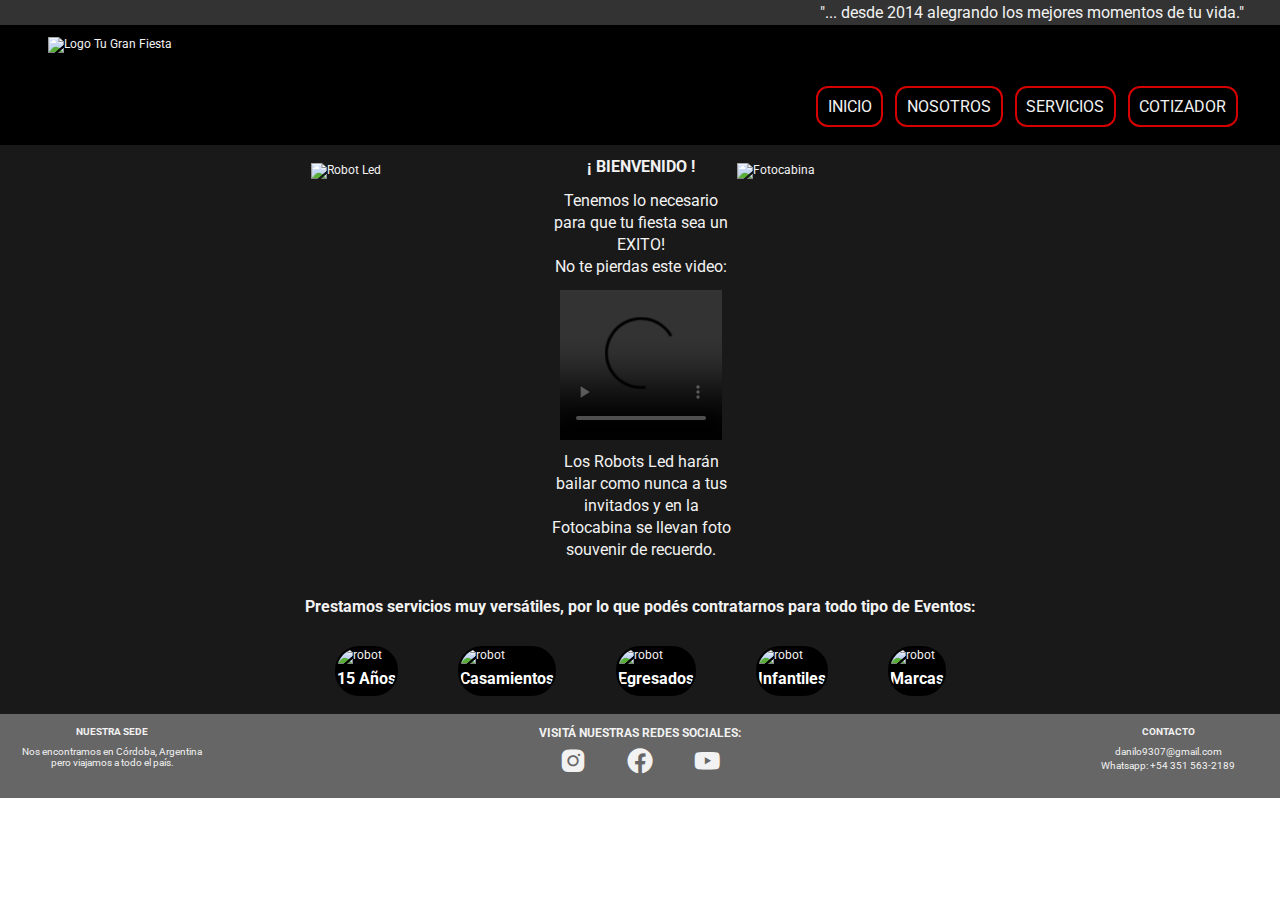
==== index.html @ ae7468dd "First Commit - only "COTIZADOR" tab without finish" ====
<!DOCTYPE html>
<html lang="es">
<head>
    <meta charset="UTF-8">
    <meta http-equiv="X-UA-Compatible" content="IE=edge">
    <meta name="viewport" content="width=device-width, initial-scale=1.0">
    <title>TU GRAN FIESTA</title>
    <link rel="stylesheet" href="./style.css">
    <link href='https://unpkg.com/boxicons@2.1.2/css/boxicons.min.css' rel='stylesheet'>
    <link rel="preconnect" href="https://fonts.googleapis.com">
<link rel="preconnect" href="https://fonts.gstatic.com" crossorigin>
<link href="https://fonts.googleapis.com/css2?family=Roboto:wght@300;400;500;700;900&display=swap" rel="stylesheet">
</head>
<body>
    <div class="container">
        <div class="top-header">"... desde 2014 alegrando los mejores momentos de tu vida."</div>
        <header class="header">
            <img class="logo" src="./Assets/logo.svg" alt="Logo Tu Gran Fiesta">
            <nav class="navbar">
                <ul>
                    <li><a href="./index.html">INICIO</a></li>
                    <li><a href="./nosotros.html">NOSOTROS</a></li>
                    <li><a href="./servicios.html">SERVICIOS</a></li>
                    <li><a href="./cotizador.html">COTIZADOR</a></li>
                </ul>
            </nav>
        </header>
        <main class="main">
            <div class="welcome">
                <img class="welcome_robot" src="./Assets/img/robot.jpg" alt="Robot Led">
                <section class="welcome_text">
                    <h3>¡ BIENVENIDO !</h3>
                    <p>Tenemos lo necesario para que tu fiesta sea un EXITO!<br>
                    No te pierdas este video:</p>
                    <video class="video-intro" src="./Assets/video-intro.mp4" controls preload="auto"></video>
                    <P>Los Robots Led harán bailar como nunca a tus invitados y en la Fotocabina se llevan foto souvenir de recuerdo.</P>
                </section>
                <img class="welcome_photobooth" src="./Assets/img/fotocabina.jpg" alt="Fotocabina">
            </div>
            <div class="events-title">
                <h3>Prestamos servicios muy versátiles, por lo que podés contratarnos para todo tipo de Eventos:</h3>
            </div>
            <section class="events-cards">
                <div class="card-1 cards">
                    <a href="./servicios.html">
                        <img src="./Assets/img/15anos.jpg" alt="robot">
                        <h4>15 Años</h4>
                    </a>  
                </div>
                <div class="card-2 cards">
                    <a href="./servicios.html">
                        <img src="./Assets/img/casamiento.jpg" alt="robot">
                        <h4>Casamientos</h4>
                    </a>  
                </div>
                <div class="card-3 cards">
                    <a href="./servicios.html">
                        <img src="./Assets/img/egresados.jpg" alt="robot">
                        <h4>Egresados</h4>
                    </a>  
                </div>
                <div class="card-4 cards">
                    <a href="./servicios.html">
                        <img src="./Assets/img/infantil.jpg" alt="robot">
                        <h4>Infantiles</h4>
                    </a>  
                </div>
                <div class="card-5 cards">
                    <a href="./servicios.html">
                        <img src="./Assets/img/marcas.jpg" alt="robot">
                        <h4>Marcas</h4>
                    </a>  
                </div>
            </section>
        </main>
        <footer class="footer">
            <div class="left-footer">
                <h5>NUESTRA SEDE</h5>
                <p>Nos encontramos en Córdoba, Argentina<br> 
                    pero viajamos a todo el país.</p>
            </div>
            <div class="center-footer">
                <h4>VISITÁ NUESTRAS REDES SOCIALES:</h4>
                <div class="social-media">
                    <a href="https://www.instagram.com/tugranfiesta/">
                        <i class='bx bxl-instagram-alt'></i>
                    </a>
                    <a href="https://www.facebook.com/tugranfiestacba1">
                        <i class='bx bxl-facebook-circle'></i>
                    </a>
                    <a href="https://www.youtube.com/channel/UCxOpZVan2nABg8GLv74N-xg">
                        <i class='bx bxl-youtube'></i>
                    </a>
                </div>
            </div>
            <div class="right-footer">
                <h5>CONTACTO</h5>
                <p>danilo9307@gmail.com</p>
                <p>Whatsapp: +54 351 563-2189</p>
            </div>
            
        </footer>
    </div>
</body>
</html>
---- style.css ----
:root {
    --white: #f2f2f2;
    --gray-1: #666666;
    --gray-2: #4d4d4d;
    --gray-3: #333333;
    --gray-4: #191919;
    --black: #000000;
    --red: #D50000;
    --less-red: #D56868;
}

* {
    margin: 0;
    padding: 0;
    box-sizing: border-box;
    font-family: 'Roboto', sans-serif;
    color: var(--white);
}

html {
    font-size: 12px;
    width: 100vw;
    height: 100%;
}

.container {
    min-width: 660px;
    width: 100vw;
    height: 100%;
    background-color: var(--gray-4);
}

.container > * {
    /* border: 1px solid black; */
    margin: 0rem auto;
}

.main {
    display: grid;
    grid-template-rows: auto;
    justify-content: center;
    min-width: 55rem;
    max-width: 1200px;
}

/* ESTILOS PARA INDEX.HTML */

/* HEADER */

.top-header {
    display: block;
    margin: 0rem;
    background-color: #333333;
    text-align: right;
    padding: 0.3rem 3rem;
    font-size: 1.3rem;
    
}

.header {
    background-color: black;
    color: white;
    width: 100%;
    height: 10rem;
    padding: 0rem 3rem;
    display: flex;
    align-items: flex-end;
    justify-content: space-between;
}

.logo {
    height: 8rem;
    margin: 1rem;
}

.navbar {
    margin-bottom: 1rem;
}

.navbar ul {
    display: flex;
    flex-wrap: nowrap;

}

.navbar ul li {
    font-size: 1.3rem;
    text-decoration: none;
    list-style-type: none;
    padding: 0.8rem;
    border: 2px solid var(--red);
    margin: 0.5rem;
    border-radius: 1rem;
}

.navbar ul li:hover {
background-color: var(--gray-1);
}

.navbar ul li a {
    text-decoration: none;
}

/* BIENVENIDO */

.welcome {
    display: flex;
    justify-content: space-around;
    margin: 1rem 0;
}

.welcome img {
    min-width: 35%;
    max-width: 90%;
    max-height: 90%;
    margin: 0.5rem;
}

.welcome_text {
    min-width: 15rem;
    max-width: 40rem;
    display: flex;
    flex-direction: column;
    justify-content: center;
}

.welcome_text > * {
    text-align: center;
    line-height: 140%;
    margin-bottom: 1rem;
    font-size: 1.3rem;
    
}

.video-intro {
    width: 90%;
    display: block;
    margin-left: auto;
    margin-right: auto;
}

/*TODO TIPO DE EVENTOS*/

.events-title {
    margin: 1rem auto 2rem auto;
}
.events-title h3 {
    font-size: 1.3rem;
}

.events-cards > * {
    border: 1px solid black;
    margin: 0.7rem;
}

.events-cards {
    display: flex;
    justify-content: space-around;
    flex-wrap: wrap;
}

.cards {
    background-color: black;
    margin: 0.5rem;
    border-radius: 2rem;
    overflow: hidden;
    border: 2px solid black;
}

.cards img {
    width: 13rem;
}

.cards img:hover {
    opacity: 0.60;
}

.cards a {
    text-decoration: none;
}

.cards h4 {
    text-align: center;
    font-size: 1.3rem;
    margin: 0.5rem 0;
    color: white;
}

/*FOOTER*/

.footer {
    background-color: var(--gray-1);
    height: 7rem;
    margin-top: 1rem;
    padding: 1rem;
    display: flex;
    justify-content: space-between;
}

/*LEFT FOOTER + RIGHT FOOTER*/

.left-footer, .right-footer {
    width: 200px;
    text-align: center;
}

.left-footer *, .right-footer * {
    display: block;
}

.left-footer h5, .right-footer h5 {
    margin-bottom: 0.8rem;
    
}

.left-footer p, .right-footer p {
    font-size: 0.8rem;
    margin-bottom: 0.2rem;
}

/* CENTER FOOTER */

.social-media {
    display: flex;
    justify-content: space-around;
    margin-top: 0.5rem;
}

.social-media i {
font-size: 30px;
}

/* RESPONSIVE INDEX */

@media (max-width:1024px) {
    .cards {
        margin: 1.8rem;
    }
    .cards img {
        width: 15rem;
    }
    .welcome_text > * {
        font-size: 1.2rem;
    }
    .navbar ul li{
        font-size: 1.2rem
    }
}

@media (max-width:768px) {
    html {
        font-size: 16px;
        width: 100vw;
        height: 100%;
    }

    .top-header {
        font-size: 1rem;
    }

    .main {
        min-width: 40rem;
        max-width: 100vw;
    }
    
    .navbar ul li{
        font-size: 0.9rem
    }

    .main h3 {
        text-align: center;
        margin: 1.5rem 3rem
    }

    .cards {
        margin: 1.5rem;
    }
    .cards img {
        width: 16rem;
    }   
    .welcome {
    flex-wrap: wrap;
    }
    .welcome img {
     max-width: 40%;
     margin: 3rem 0rem;
    }
    .welcome_text {
     order: 2;
     max-width: 70%;
    }
    .footer {
    
        height: 23rem;
        display: block;
        text-align: center;
        padding-top: 2rem;
    }
    
    .left-footer, .right-footer {
        width: 100%;
        margin-bottom: 3rem;
    }
    
    .left-footer h5, .right-footer h5 {
        margin-bottom: 0.8rem;
        font-size: 1.5rem;
    }
    
    .left-footer p, .right-footer p {
        font-size: 1.2rem;
        margin-bottom: 0.2rem;
        width: 100%;
    }
    
    .social-media {
        display: flex;
        justify-content: center;
        margin-top: 1rem;
        margin-bottom: 2rem;
    }
    
    .social-media i {
    font-size: 30px;
    margin: 0 1.5rem;
    }
    .center-footer h4 {
        font-size: 1.5rem;
    }
}






/* ESTILOS PARA SERVICIOS.HTML */

/* VISIBLE */

.main-servicios {
    margin: 2.5rem auto 2.5rem auto;
    max-width: 1200px;
}

.robot-service, .fullphotobooth-service {
    width: 100%;
    margin-bottom: 2rem;
}
.robot-service *, .fullphotobooth-service * {
    margin: 0.5rem 0;
}

.robot-section_visible_preview, .fullphotobooth-section_visible_preview {
    display: flex;
    justify-content: space-between;
}

.robot-section_visible_preview *, .fullphotobooth-section_visible_preview * {
    margin: 0 1rem;
    width: 50%;
}
.robot-section_visible h3, .fullphotobooth-section_visible h3 {
    background-color: var(--red);
    padding: 0.8rem;
    margin-bottom: 2rem;
}

.robot-section_visible_preview_info, .fullphotobooth-section_visible_preview_info {
    display: flex;
    justify-content: space-between;
    align-items: center;
    flex-direction: column;
}
.robot-section_visible_preview_info p, .fullphotobooth-section_visible_preview_info p {
    width: 100%;
    line-height: 160%;
    text-align: justify;
    font-size: 1.3rem;
    
}
.robot-section_visible_preview_info button, .fullphotobooth-section_visible_preview_info button {
    width: 80%;
    background-color: var(--red);
    padding: 0.5rem;
}
.robot-section_visible_preview_info button:hover, .fullphotobooth-section_visible_preview_info button:hover {
    background-color: var(--less-red);
}

/* INVISIBLE */

.robot-section_invisible, .fullphotobooth-section_invisible {
    margin-top: 3rem;
    justify-content: space-between;
}
.robot-section_invisible *, .fullphotobooth-section_invisible * {
    margin: 0 1rem;
    width: 50%;
}
.robot-section_invisible_photos img, .fullphotobooth-section_invisible_photos img {
    width: 100%;
    margin-bottom: 2rem;
}

.robot_section_invisible_moreinfo, .fullphotobooth_section_invisible_moreinfo {
    display: flex;
    justify-content: space-between;
    align-items: space-between;
    flex-direction: column;
}

.robot-section_invisible_moreinfo_text, .fullphotobooth-section_invisible_moreinfo_text {
    width: 100%;
}

.robot-section_invisible_moreinfo_text *, .fullphotobooth-section_invisible_moreinfo_text * {
    width: 100%;
    line-height: 160%;
    text-align: justify;
    hyphens: auto;
    padding-right: 1.5rem;
    
}
.robot-section_invisible_moreinfo_text h4, .fullphotobooth-section_invisible_moreinfo_text h4 {
    margin-top: 2rem;
}
.robot-section_invisible_moreinfo_text li, .fullphotobooth-section_invisible_moreinfo_text li {
    margin-top: 1rem;
    padding-left: 0rem;
}
.robot-section_invisible_moreinfo_text li span, .fullphotobooth-section_invisible_moreinfo_text li span {
    margin-left: 0rem;
    margin-top: 2rem;
    font-weight: 600;
}

.robot-section_invisible_moreinfo button, .fullphotobooth-section_invisible_moreinfo button {
    display: inline;
    margin-top: 4rem;
    width: 80%;
    background-color: var(--red);
    padding: 0.5rem;
}
.robot-section_invisible_moreinfo button:hover, .fullphotobooth-section_invisible_moreinfo button:hover {
    background-color: var(--less-red);
}

/* RESPONSIVE SERVICIOS*/

@media (max-width:1024px) {
    .robot-section_visible_preview, .fullphotobooth-section_visible_preview {
        font-size: 1rem;
    }
}

@media (max-width:768px) {
    .robot-section_visible_preview, .fullphotobooth-section_visible_preview {
        flex-direction: column;
    }
    .robot-section_visible_preview p, .fullphotobooth-section_visible_preview p {
        margin: 1rem 0;
    }
    .robot-section_visible_preview *, .fullphotobooth-section_visible_preview * {
        width: 90%;
    }
    .robot-section_invisible *, .fullphotobooth-section_invisible * {
        margin: 0 0.5rem;
        font-size: 0.9rem;
    }
}






/* ESTILOS PARA NOSOTROS.HTML */

.main-nosotros{
    margin: 2.5rem auto 2.5rem auto;

    max-width: 1200px;
}

.title {
    background-color: var(--red);
    padding: 0.8rem;
    margin-bottom: 2.5rem;
}


.team {
    width: 100%;
    justify-items: center;
    display: grid;
    grid-template-columns: 1fr 1fr;
}

.team * {
    width: 100%;
    max-width: 90%;
    padding: 1rem;
}

.team p {
margin-top: 3rem;
text-align: justify;
hyphens: auto;
line-height: 200%;
font-size: 1.3rem;
width: 80%;
}

/* RESPONSIVE NOSOTROS */

@media (max-width:1024px) {
    .team p {
        font-size: 1rem;
    }
}

@media (max-width:768px) {
    .team p {
        font-size: 1.3rem;
        margin-top: 0;
    }
    .team {
    grid-template-columns: 1fr;
    }
    
    .team p:nth-child(3) {
        grid-row: 4;
    }
    .team p:nth-child(6) {
        grid-row: 8;
    }
}






/* ESTILOS PARA COTIZADOR.HTML */

.main-cotizador {
    max-width: 1200px;
    height: 100vh;
}
.oops {
    margin-top: 2rem;
    margin-bottom: 4rem;
    display: flex;
    flex-direction: column;
    align-items: center;
}
.oops img {
    width: 30%;
}
.oops h5 {
    margin-top: 1rem;
    font-size: 1.3rem;
}
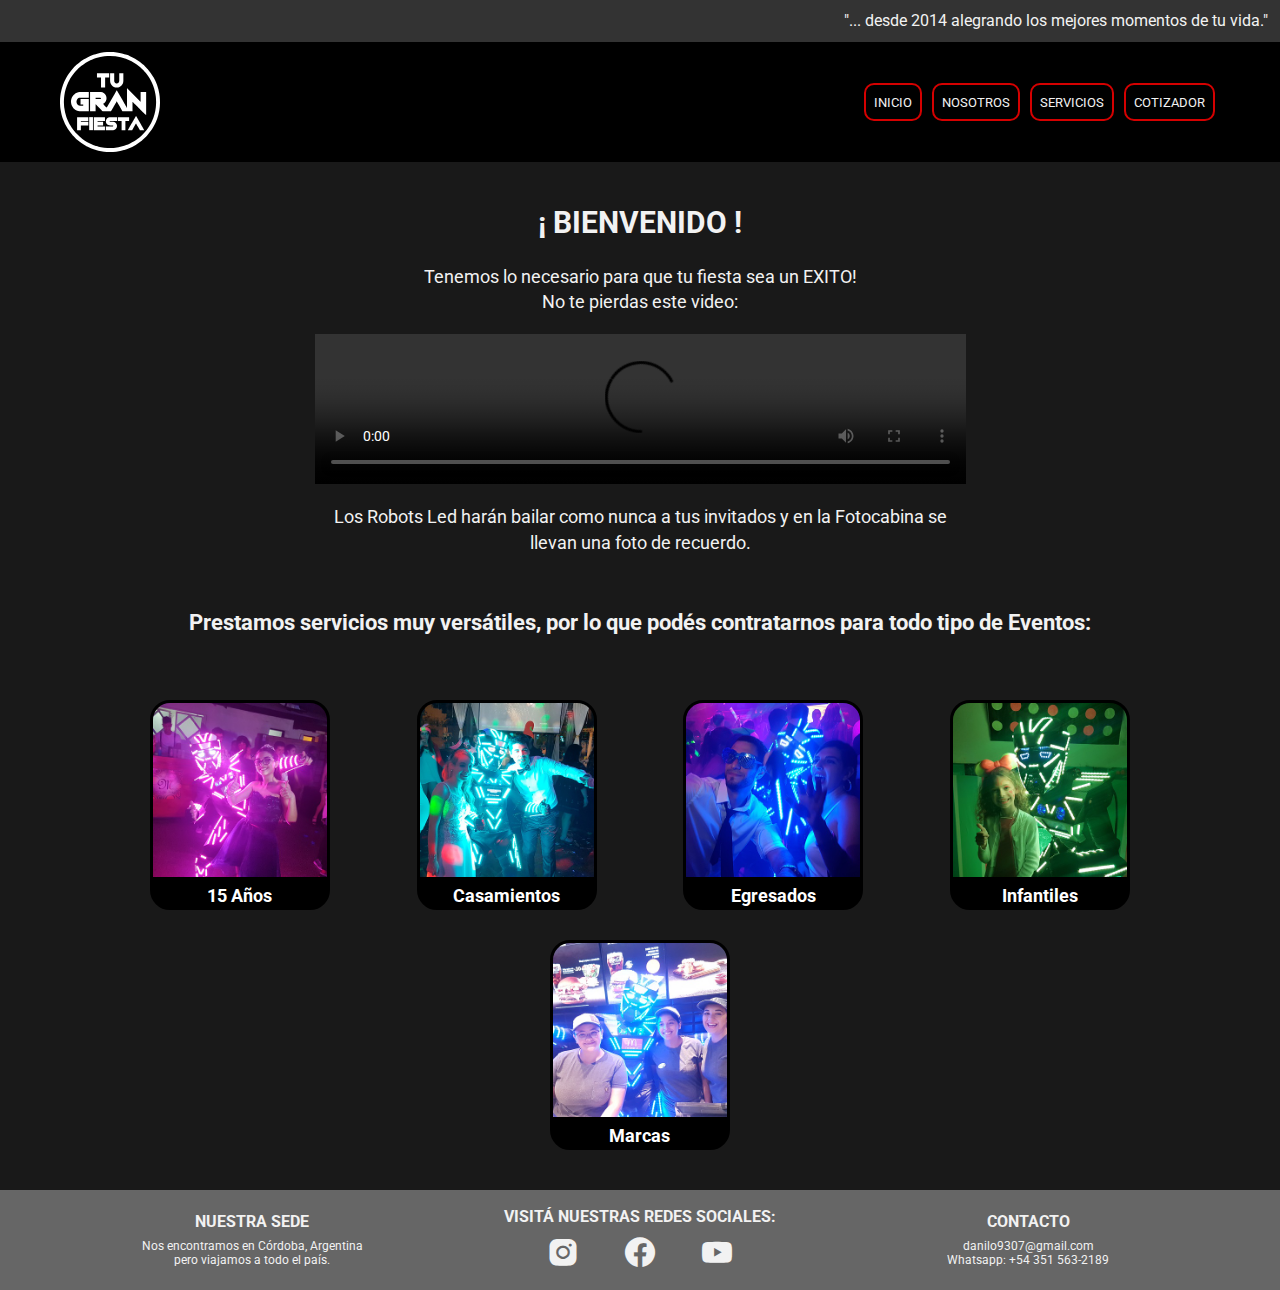
==== commit 62f17cbf: "fixed responsive" ====
--- a/index.html
+++ b/index.html
@@ -13,7 +13,7 @@
 </head>
 <body>
     <div class="container">
-        <div class="top-header">"... desde 2014 alegrando los mejores momentos de tu vida."</div>
+        <div class="top-header"><p>"... desde 2014 alegrando los mejores momentos de tu vida."</p></div>
         <header class="header">
             <img class="logo" src="./Assets/logo.svg" alt="Logo Tu Gran Fiesta">
             <nav class="navbar">
@@ -33,7 +33,7 @@
                     <p>Tenemos lo necesario para que tu fiesta sea un EXITO!<br>
                     No te pierdas este video:</p>
                     <video class="video-intro" src="./Assets/video-intro.mp4" controls preload="auto"></video>
-                    <P>Los Robots Led harán bailar como nunca a tus invitados y en la Fotocabina se llevan foto souvenir de recuerdo.</P>
+                    <P>Los Robots Led harán bailar como nunca a tus invitados y en la Fotocabina se llevan una foto de recuerdo.</P>
                 </section>
                 <img class="welcome_photobooth" src="./Assets/img/fotocabina.jpg" alt="Fotocabina">
             </div>
--- a/style.css
+++ b/style.css
@@ -15,32 +15,34 @@
     box-sizing: border-box;
     font-family: 'Roboto', sans-serif;
     color: var(--white);
+
 }
 
 html {
-    font-size: 12px;
-    width: 100vw;
-    height: 100%;
+    font-size: 10px;
 }
 
 .container {
-    min-width: 660px;
-    width: 100vw;
+    width: 100%;
     height: 100%;
     background-color: var(--gray-4);
 }
 
 .container > * {
-    /* border: 1px solid black; */
-    margin: 0rem auto;
+    margin: 0 auto;
 }
 
 .main {
     display: grid;
     grid-template-rows: auto;
     justify-content: center;
-    min-width: 55rem;
-    max-width: 1200px;
+    width: 95%;
+    margin: 15px auto;
+}
+
+.main > * {
+    padding: 10px;
+    margin: 0 auto;
 }
 
 /* ESTILOS PARA INDEX.HTML */
@@ -48,33 +50,32 @@
 /* HEADER */
 
 .top-header {
-    display: block;
-    margin: 0rem;
     background-color: #333333;
-    text-align: right;
-    padding: 0.3rem 3rem;
     font-size: 1.3rem;
-    
+    width: 100%;
+    padding: 1rem;
+
+}
+
+.top-header > p {
+    text-align: end;
 }
 
 .header {
     background-color: black;
     color: white;
     width: 100%;
-    height: 10rem;
-    padding: 0rem 3rem;
-    display: flex;
-    align-items: flex-end;
+    height: 120px;
+    display: flex;
+    flex-direction: row;
+    align-items: center;
     justify-content: space-between;
+    padding: 10px 60px;
+
 }
 
 .logo {
-    height: 8rem;
-    margin: 1rem;
-}
-
-.navbar {
-    margin-bottom: 1rem;
+    height: 100px;
 }
 
 .navbar ul {
@@ -87,10 +88,10 @@
     font-size: 1.3rem;
     text-decoration: none;
     list-style-type: none;
-    padding: 0.8rem;
+    padding: 8px;
     border: 2px solid var(--red);
-    margin: 0.5rem;
-    border-radius: 1rem;
+    margin: 5px;
+    border-radius: 10px;
 }
 
 .navbar ul li:hover {
@@ -99,6 +100,7 @@
 
 .navbar ul li a {
     text-decoration: none;
+    font-size: 15px;
 }
 
 /* BIENVENIDO */
@@ -106,69 +108,63 @@
 .welcome {
     display: flex;
     justify-content: space-around;
-    margin: 1rem 0;
-}
-
-.welcome img {
-    min-width: 35%;
-    max-width: 90%;
-    max-height: 90%;
-    margin: 0.5rem;
+    align-items: center;
+}
+
+.welcome > * {
+    width: 33%;
 }
 
 .welcome_text {
-    min-width: 15rem;
-    max-width: 40rem;
+    height: 100%;
     display: flex;
     flex-direction: column;
-    justify-content: center;
+    justify-content: space-evenly;
+    align-items: center;
+    margin: 15px 15px;
 }
 
 .welcome_text > * {
     text-align: center;
     line-height: 140%;
-    margin-bottom: 1rem;
     font-size: 1.3rem;
+    width: 100%;
+}
+
+.welcome_text h3 {
+    font-size: 2rem;
     
 }
 
-.video-intro {
-    width: 90%;
-    display: block;
-    margin-left: auto;
-    margin-right: auto;
-}
-
 /*TODO TIPO DE EVENTOS*/
 
-.events-title {
-    margin: 1rem auto 2rem auto;
-}
+
 .events-title h3 {
-    font-size: 1.3rem;
-}
-
-.events-cards > * {
-    border: 1px solid black;
-    margin: 0.7rem;
-}
+    font-size: 1.8rem;
+    margin: auto auto;
+    text-align: center;
+}
+
 
 .events-cards {
     display: flex;
-    justify-content: space-around;
+    justify-content: space-evenly;
     flex-wrap: wrap;
+
 }
 
 .cards {
     background-color: black;
-    margin: 0.5rem;
-    border-radius: 2rem;
+    margin: 15px 40px;
+    border-radius: 20px;
     overflow: hidden;
     border: 2px solid black;
+    height: 180px;
+    width: 150px
 }
 
 .cards img {
-    width: 13rem;
+    width: 100%;
 }
 
 .cards img:hover {
@@ -181,342 +177,218 @@
 
 .cards h4 {
     text-align: center;
+    font-size: 1.5rem;
+    margin: 5px 0;
+    color: white;
+}
+
+/*FOOTER*/
+
+.footer {
+    width: 100%;
+    height: 100px;
+    background-color: var(--gray-1);
+    display: flex;
+    flex-direction: row;
+    justify-content: space-evenly;
+    align-items: center;
+}
+
+/*LEFT FOOTER + RIGHT FOOTER*/
+
+.left-footer, .right-footer {
+    width: 30%;
+    text-align: center;
+}
+
+.left-footer h5, .right-footer h5 {
+    margin-bottom: 8px;
+    font-size: 1.5rem;
+    
+}
+
+.left-footer p, .right-footer p {
     font-size: 1.3rem;
-    margin: 0.5rem 0;
-    color: white;
-}
-
-/*FOOTER*/
-
-.footer {
-    background-color: var(--gray-1);
-    height: 7rem;
-    margin-top: 1rem;
-    padding: 1rem;
-    display: flex;
-    justify-content: space-between;
-}
-
-/*LEFT FOOTER + RIGHT FOOTER*/
-
-.left-footer, .right-footer {
-    width: 200px;
-    text-align: center;
-}
-
-.left-footer *, .right-footer * {
-    display: block;
-}
-
-.left-footer h5, .right-footer h5 {
-    margin-bottom: 0.8rem;
-    
-}
-
-.left-footer p, .right-footer p {
-    font-size: 0.8rem;
-    margin-bottom: 0.2rem;
-}
+}
+
+.center-footer h4 {
+    margin-bottom: 8px;
+    font-size: 1.5rem;
+}
+
 
 /* CENTER FOOTER */
 
 .social-media {
     display: flex;
-    justify-content: space-around;
-    margin-top: 0.5rem;
+    justify-content: space-evenly;
 }
 
 .social-media i {
-font-size: 30px;
+font-size: 3rem;
 }
 
 /* RESPONSIVE INDEX */
 
-@media (max-width:1024px) {
+@media (max-width:1280px) {
+    html {
+        font-size: 12px;
+    }
+    .navbar ul li a {
+        font-size: 13px;
+    }
+    .welcome {
+        flex-direction: column;
+    }
+    .welcome > * {
+        width: 75%;
+    }
+    .welcome_text {
+        order: -1;
+    }
+    .welcome > img {
+        display: none;
+    }
+    .welcome_text > * {
+        margin-bottom: 20px;
+    }
+    .welcome_text h3 {
+        font-size: 2.5rem;
+    }
+    .welcome_text p {
+        font-size: 1.5rem;
+    }
+    .events-title {
+        padding-bottom: 40px;
+    }
+    .events-cards {
+        width: 90%;
+    }
     .cards {
-        margin: 1.8rem;
-    }
-    .cards img {
-        width: 15rem;
-    }
-    .welcome_text > * {
-        font-size: 1.2rem;
-    }
-    .navbar ul li{
-        font-size: 1.2rem
+        border: 3px solid black;
+        height: 210px;
+        width: 180px;
+    }
+    .left-footer h5, .right-footer h5 {
+        margin-bottom: 8px;
+        font-size: 1.3rem;
+        
+    }
+    .left-footer p, .right-footer p {
+        font-size: 1rem;
+    }
+    .center-footer h4 {
+        margin-bottom: 8px;
+        font-size: 1.3rem;
     }
 }
 
 @media (max-width:768px) {
+    .top-header p {
+        font-size: 1.1rem;
+    }
+    .navbar ul li a {
+        font-size: 10px;
+    }
+    .logo {
+        height: 80px;
+    }
+   .header {
+        padding: 30px;
+        height: 100px;
+    }
+    .welcome {
+        padding-top: 20px;
+    }
+    .cards {
+        border: 4px solid black;
+        height: 250px;
+        width: 220px;
+        margin: 15px 20px;
+    }
+    .footer {
+        width: 100%;
+        height: 350px;
+        flex-direction: column;
+        justify-content: space-evenly;
+        align-items: center;
+    }
+    .left-footer h5, .right-footer h5 {
+        margin-bottom: 8px;
+        font-size: 1.8rem;
+        
+    }
+    .left-footer p, .right-footer p {
+        font-size: 1.3rem;
+    }
+    .center-footer h4 {
+        margin-bottom: 8px;
+        font-size: 1.8rem;
+    }
+    .left-footer, .right-footer {
+        width: 75%;
+    }
+}
+
+@media (max-width:480px) {
     html {
-        font-size: 16px;
-        width: 100vw;
-        height: 100%;
-    }
-
-    .top-header {
-        font-size: 1rem;
-    }
-
-    .main {
-        min-width: 40rem;
-        max-width: 100vw;
-    }
-    
-    .navbar ul li{
-        font-size: 0.9rem
-    }
-
-    .main h3 {
-        text-align: center;
-        margin: 1.5rem 3rem
-    }
-
-    .cards {
-        margin: 1.5rem;
-    }
-    .cards img {
-        width: 16rem;
-    }   
-    .welcome {
-    flex-wrap: wrap;
-    }
-    .welcome img {
-     max-width: 40%;
-     margin: 3rem 0rem;
-    }
-    .welcome_text {
-     order: 2;
-     max-width: 70%;
-    }
-    .footer {
-    
-        height: 23rem;
-        display: block;
-        text-align: center;
-        padding-top: 2rem;
-    }
-    
-    .left-footer, .right-footer {
-        width: 100%;
-        margin-bottom: 3rem;
-    }
-    
-    .left-footer h5, .right-footer h5 {
-        margin-bottom: 0.8rem;
-        font-size: 1.5rem;
-    }
-    
-    .left-footer p, .right-footer p {
-        font-size: 1.2rem;
-        margin-bottom: 0.2rem;
-        width: 100%;
-    }
-    
-    .social-media {
-        display: flex;
-        justify-content: center;
-        margin-top: 1rem;
-        margin-bottom: 2rem;
-    }
-    
-    .social-media i {
-    font-size: 30px;
-    margin: 0 1.5rem;
-    }
-    .center-footer h4 {
-        font-size: 1.5rem;
-    }
-}
-
-
-
-
-
-
-/* ESTILOS PARA SERVICIOS.HTML */
-
-/* VISIBLE */
-
-.main-servicios {
-    margin: 2.5rem auto 2.5rem auto;
-    max-width: 1200px;
-}
-
-.robot-service, .fullphotobooth-service {
-    width: 100%;
-    margin-bottom: 2rem;
-}
-.robot-service *, .fullphotobooth-service * {
-    margin: 0.5rem 0;
-}
-
-.robot-section_visible_preview, .fullphotobooth-section_visible_preview {
-    display: flex;
-    justify-content: space-between;
-}
-
-.robot-section_visible_preview *, .fullphotobooth-section_visible_preview * {
-    margin: 0 1rem;
-    width: 50%;
-}
-.robot-section_visible h3, .fullphotobooth-section_visible h3 {
-    background-color: var(--red);
-    padding: 0.8rem;
-    margin-bottom: 2rem;
-}
-
-.robot-section_visible_preview_info, .fullphotobooth-section_visible_preview_info {
-    display: flex;
-    justify-content: space-between;
-    align-items: center;
-    flex-direction: column;
-}
-.robot-section_visible_preview_info p, .fullphotobooth-section_visible_preview_info p {
-    width: 100%;
-    line-height: 160%;
-    text-align: justify;
-    font-size: 1.3rem;
-    
-}
-.robot-section_visible_preview_info button, .fullphotobooth-section_visible_preview_info button {
-    width: 80%;
-    background-color: var(--red);
-    padding: 0.5rem;
-}
-.robot-section_visible_preview_info button:hover, .fullphotobooth-section_visible_preview_info button:hover {
-    background-color: var(--less-red);
-}
-
-/* INVISIBLE */
-
-.robot-section_invisible, .fullphotobooth-section_invisible {
-    margin-top: 3rem;
-    justify-content: space-between;
-}
-.robot-section_invisible *, .fullphotobooth-section_invisible * {
-    margin: 0 1rem;
-    width: 50%;
-}
-.robot-section_invisible_photos img, .fullphotobooth-section_invisible_photos img {
-    width: 100%;
-    margin-bottom: 2rem;
-}
-
-.robot_section_invisible_moreinfo, .fullphotobooth_section_invisible_moreinfo {
-    display: flex;
-    justify-content: space-between;
-    align-items: space-between;
-    flex-direction: column;
-}
-
-.robot-section_invisible_moreinfo_text, .fullphotobooth-section_invisible_moreinfo_text {
-    width: 100%;
-}
-
-.robot-section_invisible_moreinfo_text *, .fullphotobooth-section_invisible_moreinfo_text * {
-    width: 100%;
-    line-height: 160%;
-    text-align: justify;
-    hyphens: auto;
-    padding-right: 1.5rem;
-    
-}
-.robot-section_invisible_moreinfo_text h4, .fullphotobooth-section_invisible_moreinfo_text h4 {
-    margin-top: 2rem;
-}
-.robot-section_invisible_moreinfo_text li, .fullphotobooth-section_invisible_moreinfo_text li {
-    margin-top: 1rem;
-    padding-left: 0rem;
-}
-.robot-section_invisible_moreinfo_text li span, .fullphotobooth-section_invisible_moreinfo_text li span {
-    margin-left: 0rem;
-    margin-top: 2rem;
-    font-weight: 600;
-}
-
-.robot-section_invisible_moreinfo button, .fullphotobooth-section_invisible_moreinfo button {
-    display: inline;
-    margin-top: 4rem;
-    width: 80%;
-    background-color: var(--red);
-    padding: 0.5rem;
-}
-.robot-section_invisible_moreinfo button:hover, .fullphotobooth-section_invisible_moreinfo button:hover {
-    background-color: var(--less-red);
-}
-
-/* RESPONSIVE SERVICIOS*/
-
-@media (max-width:1024px) {
-    .robot-section_visible_preview, .fullphotobooth-section_visible_preview {
-        font-size: 1rem;
-    }
-}
-
-@media (max-width:768px) {
-    .robot-section_visible_preview, .fullphotobooth-section_visible_preview {
+        font-size: 9px;
+    }
+    .header {
         flex-direction: column;
-    }
-    .robot-section_visible_preview p, .fullphotobooth-section_visible_preview p {
-        margin: 1rem 0;
-    }
-    .robot-section_visible_preview *, .fullphotobooth-section_visible_preview * {
-        width: 90%;
-    }
-    .robot-section_invisible *, .fullphotobooth-section_invisible * {
-        margin: 0 0.5rem;
-        font-size: 0.9rem;
-    }
-}
-
+        height: 180px;
+        padding: 20px;
+        align-items: space-evenly;
+    }
+}
 
 
 
 
 
 /* ESTILOS PARA NOSOTROS.HTML */
-
-.main-nosotros{
-    margin: 2.5rem auto 2.5rem auto;
-
-    max-width: 1200px;
-}
 
 .title {
     background-color: var(--red);
-    padding: 0.8rem;
-    margin-bottom: 2.5rem;
-}
-
-
+    padding: 10px;
+    margin: 15px 0;
+    font-size: 1.5rem;
+}
 .team {
-    width: 100%;
     justify-items: center;
     display: grid;
     grid-template-columns: 1fr 1fr;
 }
-
 .team * {
-    width: 100%;
-    max-width: 90%;
-    padding: 1rem;
-}
-
+    width: 75%;
+    padding: 12px;
+}
 .team p {
-margin-top: 3rem;
+margin-top: 36px;
 text-align: justify;
 hyphens: auto;
 line-height: 200%;
-font-size: 1.3rem;
-width: 80%;
+font-size: 2rem;
 }
 
 /* RESPONSIVE NOSOTROS */
 
-@media (max-width:1024px) {
+@media (max-width:1280px) {
+    .team p {
+        font-size: 1.2rem;
+    }
+    .title {
+        font-size: 1.4rem;
+    }
+}
+
+@media (max-width:1000px) {
     .team p {
         font-size: 1rem;
+        margin-top: 0px;
+    }
+    .title {
+        font-size: 1.3rem;
     }
 }
 
@@ -525,10 +397,12 @@
         font-size: 1.3rem;
         margin-top: 0;
     }
+    .title {
+        font-size: 1.2rem;
+    }
     .team {
     grid-template-columns: 1fr;
     }
-    
     .team p:nth-child(3) {
         grid-row: 4;
     }
@@ -536,6 +410,171 @@
         grid-row: 8;
     }
 }
+
+
+
+
+
+
+/* ESTILOS PARA SERVICIOS.HTML */
+
+/* VISIBLE */
+
+.robot-service, .fullphotobooth-service {
+    margin-bottom: 20px;
+}
+.robot-service *, .fullphotobooth-service * {
+    margin: 10px 0;
+}
+
+.robot-section_visible_preview, .fullphotobooth-section_visible_preview {
+    display: flex;
+    justify-content: space-between;
+    align-items: center;
+}
+
+.robot-section_visible_preview > *, .fullphotobooth-section_visible_preview > * {
+    padding: 20px 10px;
+    width: 50%;
+}
+
+.robot-section_visible_preview_info, .fullphotobooth-section_visible_preview_info {
+    display: flex;
+    justify-content: space-between;
+    align-items: center;
+    flex-direction: column;
+}
+.robot-section_visible_preview_info p, .fullphotobooth-section_visible_preview_info p {
+    width: 80%;
+    line-height: 140%;
+    text-align: justify;
+    font-size: 1.7rem;
+    
+}
+.robot-section_visible_preview_info button, .fullphotobooth-section_visible_preview_info button {
+    width: 80%;
+    background-color: var(--red);
+    padding: 10px;
+}
+.robot-section_visible_preview_info button:hover, .fullphotobooth-section_visible_preview_info button:hover {
+    background-color: var(--less-red);
+}
+
+/* INVISIBLE */
+
+.robot-section_invisible, .fullphotobooth-section_invisible {
+    margin-top: 30px;
+    justify-content: space-between;
+}
+.robot-section_invisible *, .fullphotobooth-section_invisible * {
+    margin: 0 10px;
+    width: 45%;
+}
+.robot-section_invisible_photos img, .fullphotobooth-section_invisible_photos img {
+    width: 100%;
+    margin-bottom: 20px;
+}
+
+.robot_section_invisible_moreinfo, .fullphotobooth_section_invisible_moreinfo {
+    display: flex;
+    justify-content: space-between;
+    align-items: space-between;
+    flex-direction: column;
+}
+
+.robot-section_invisible_moreinfo_text, .fullphotobooth-section_invisible_moreinfo_text {
+    width: 100%;
+}
+
+.robot-section_invisible_moreinfo_text *, .fullphotobooth-section_invisible_moreinfo_text * {
+    width: 100%;
+    line-height: 140%;
+    text-align: justify;
+    hyphens: auto;
+    padding-right: 15px;
+    
+}
+.robot-section_invisible_moreinfo_text h4, .fullphotobooth-section_invisible_moreinfo_text h4 {
+    margin-top: 6rem;
+    font-size: 1.8rem;
+}
+.robot-section_invisible_moreinfo_text li, .fullphotobooth-section_invisible_moreinfo_text li {
+    margin-top: 1rem;
+    font-size: 1.3rem;
+}
+.robot-section_invisible_moreinfo_text li span, .fullphotobooth-section_invisible_moreinfo_text li span {
+    margin-top: 2rem;
+    font-size: 1.5rem;
+    font-weight: 600;
+    color: var(--red);
+}
+.robot-section_invisible_moreinfo_text p, .fullphotobooth-section_invisible_moreinfo_text p {
+    font-size: 1.3rem;
+}
+
+.robot-section_invisible_moreinfo button, .fullphotobooth-section_invisible_moreinfo button {
+    display: inline-block;
+    margin-top: 40px;
+    width: 100%;
+    background-color: var(--red);
+    padding: 10px;
+}
+.robot-section_invisible_moreinfo button:hover, .fullphotobooth-section_invisible_moreinfo button:hover {
+    background-color: var(--less-red);
+}
+
+/* RESPONSIVE SERVICIOS*/
+
+@media (max-width:1280px) {
+    
+    .robot-section_invisible_moreinfo_text h4, .fullphotobooth-section_invisible_moreinfo_text h4 {
+        font-size: 1.6rem;
+    }
+    .robot-section_invisible_moreinfo_text li, .fullphotobooth-section_invisible_moreinfo_text li {
+        font-size: 1.1rem;
+    }
+    .robot-section_invisible_moreinfo_text li span, .fullphotobooth-section_invisible_moreinfo_text li span {
+        font-size: 1.3rem;
+    }
+    .robot-section_invisible_moreinfo_text p, .fullphotobooth-section_invisible_moreinfo_text p {
+        font-size: 1.1rem;
+    }
+    .robot-section_visible_preview_info p, .fullphotobooth-section_visible_preview_info p {
+        font-size: 1.1rem;
+    }
+}
+
+@media (max-width:1000px) {
+    .robot-section_visible_preview_info p, .fullphotobooth-section_visible_preview_info p {
+        font-size: 1.1rem;
+    }
+ }
+
+@media (max-width:768px) {
+    .robot-section_visible_preview, .fullphotobooth-section_visible_preview {
+        flex-direction: column;
+    }
+    .robot-section_visible_preview *, .fullphotobooth-section_visible_preview * {
+        width: 90%;
+    }
+    .robot-section_visible_preview_info p, .fullphotobooth-section_visible_preview_info p {
+        font-size: 1.1rem;
+    }
+    
+    
+
+
+    .robot_section_invisible, .fullphotobooth_section_invisible {
+        /* align-items: center; */
+        
+    }
+
+    .robot-section_invisible *, .fullphotobooth-section_invisible * {
+        width: 90%;
+        margin: 0 auto;
+    }
+}
+
 
 
 
